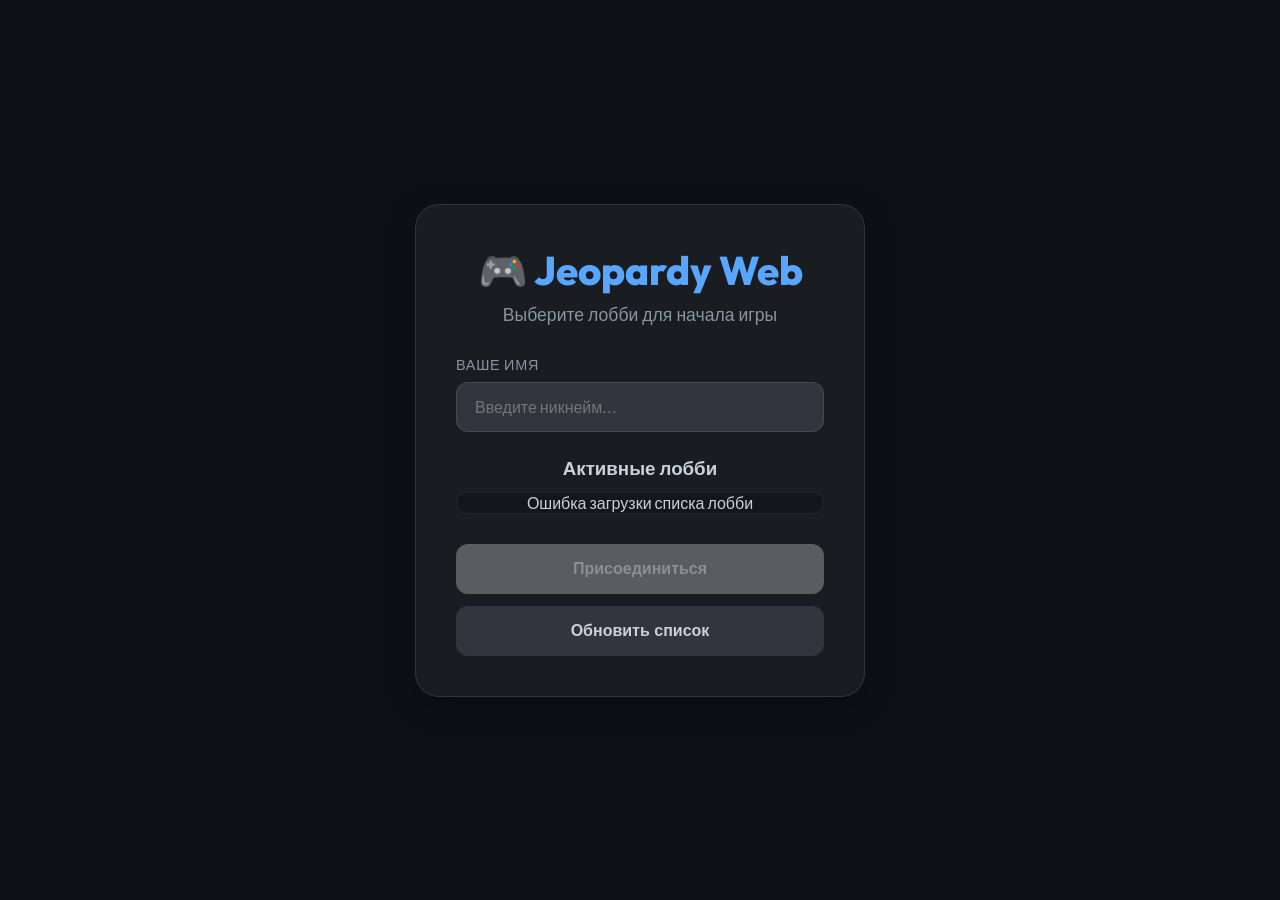
==== src/apps/proxy/static/index.html @ 39a4e7bd "feat: add simple frontend" ====
<!DOCTYPE html>
<html lang="ru">
<head>
    <meta charset="UTF-8">
    <meta name="viewport" content="width=device-width, initial-scale=1.0">
    <title>Jeopardy Web - Своя Игра</title>
    <link rel="stylesheet" href="style.css">
    <link href="https://fonts.googleapis.com/css2?family=Outfit:wght@300;400;600;800&display=swap" rel="stylesheet">
</head>
<body>
    <div id="app">
        <!-- Join Screen -->
        <div id="join-screen" class="screen">
            <div class="glass-card">
                <h1>🎮 Jeopardy Web</h1>
                <p class="subtitle">Выберите лобби для начала игры</p>
                
                <div class="form-group">
                    <label for="player-name">Ваше имя</label>
                    <input type="text" id="player-name" placeholder="Введите никнейм..." maxlength="15">
                </div>

                <div class="lobby-selector">
                    <h3>Активные лобби</h3>
                    <div id="lobby-list" class="lobby-list">
                        <!-- Lobbies will be injected here -->
                        <div class="loader">Ищем игры...</div>
                    </div>
                </div>

                <button id="btn-join" class="btn-primary" disabled>Присоединиться</button>
                <button id="btn-refresh" class="btn-secondary">Обновить список</button>
            </div>
        </div>

        <!-- Game Screen -->
        <div id="game-screen" class="screen hidden">
            <header>
                <div class="room-info">
                    <span id="room-display">Room: ---</span>
                    <span id="round-display">Раунд: -</span>
                </div>
                <div id="scoreboard" class="scoreboard">
                    <!-- Scores injected here -->
                </div>
            </header>

            <div id="lobby-view" class="lobby-view">
                <div class="glass-card">
                    <h2>Ожидание игроков</h2>
                    <div id="player-list" class="player-list">
                        <!-- Player list will be injected here -->
                    </div>
                    <div id="lobby-controls" class="lobby-controls">
                        <button id="btn-ready" class="btn-primary">ГОТОВ</button>
                        <button id="btn-notready" class="btn-secondary hidden">НЕ ГОТОВ</button>
                        <button id="btn-leave" class="btn-danger">ВЫЙТИ</button>
                    </div>
                </div>
            </div>

            <main id="game-container" class="hidden">
                <!-- Board or Question View -->
                <div id="board-view" class="board-grid">
                    <!-- Themes and questions -->
                </div>

                <div id="question-view" class="question-overlay hidden">
                    <div id="q-points" class="mb-4">100</div>
                    <div id="q-text" class="mb-4">Текст вопроса появится здесь...</div>
                    <div class="d-flex flex-column align-items-center gap-3 w-100">
                        <div id="buzzer-container" class="w-100 mt-4">
                             <button id="btn-buzzer" class="buzzer-btn disabled">ЖМИТЕ, ЧТОБЫ ОТВЕТИТЬ!</button>
                        </div>
                        
                        <!-- Поле ввода ответа (только для отвечающего) -->
                        <div id="answer-input-container" class="hidden w-100 mt-2">
                            <input type="text" id="answer-input" class="form-control mb-2" placeholder="Ваш ответ...">
                            <button id="btn-submit-answer" class="btn btn-success w-100">ОТПРАВИТЬ ОТВЕТ</button>
                        </div>
                    </div>
                </div>
            </main>

            <div id="system-messages"></div>
        </div>
    </div>
    <script src="script.js"></script>
</body>
</html>
---- src/apps/proxy/static/style.css ----
:root {
    --bg-color: #0d1117;
    --card-bg: rgba(255, 255, 255, 0.05);
    --primary: #58a6ff;
    --primary-hover: #1f6feb;
    --secondary: #30363d;
    --text: #c9d1d9;
    --text-muted: #8b949e;
    --buzzer: #238636;
    --buzzer-active: #2ea043;
    --accent: #f85149;
    --font: 'Outfit', sans-serif;
}

* {
    box-sizing: border-box;
    margin: 0;
    padding: 0;
}

body {
    background-color: var(--bg-color);
    color: var(--text);
    font-family: var(--font);
    overflow: hidden;
    height: 100vh;
}

#app {
    display: flex;
    justify-content: center;
    align-items: center;
    height: 100%;
    width: 100%;
}

.screen {
    width: 100%;
    height: 100%;
    display: flex;
    justify-content: center;
    align-items: center;
    transition: opacity 0.5s ease;
}

.hidden {
    display: none !important;
    opacity: 0;
    pointer-events: none;
}

/* Glass Card */
.glass-card {
    background: var(--card-bg);
    backdrop-filter: blur(12px);
    border: 1px solid rgba(255, 255, 255, 0.1);
    border-radius: 24px;
    padding: 40px;
    width: 100%;
    max-width: 450px;
    box-shadow: 0 8px 32px rgba(0, 0, 0, 0.3);
    text-align: center;
}

h1 {
    font-size: 2.5rem;
    font-weight: 800;
    margin-bottom: 8px;
    color: var(--primary);
}

.subtitle {
    font-size: 1.1rem;
    color: var(--text-muted);
    margin-bottom: 30px;
}

/* Form Styles */
.form-group {
    text-align: left;
    margin-bottom: 24px;
}

label {
    display: block;
    font-size: 0.9rem;
    color: var(--text-muted);
    margin-bottom: 8px;
    text-transform: uppercase;
    letter-spacing: 0.05em;
}

input {
    width: 100%;
    background: var(--secondary);
    border: 1px solid rgba(255, 255, 255, 0.1);
    border-radius: 12px;
    padding: 14px 18px;
    color: var(--text);
    font-size: 1rem;
    font-family: var(--font);
    outline: none;
    transition: border-color 0.2s;
}

input:focus {
    border-color: var(--primary);
}

/* Lobby List */
.lobby-selector {
    margin-bottom: 30px;
}

.lobby-list {
    background: rgba(0, 0, 0, 0.2);
    border-radius: 16px;
    max-height: 200px;
    overflow-y: auto;
    margin-top: 12px;
    border: 1px solid rgba(255, 255, 255, 0.05);
}

.lobby-item {
    padding: 14px;
    border-bottom: 1px solid rgba(255, 255, 255, 0.05);
    cursor: pointer;
    transition: background 0.2s;
    display: flex;
    justify-content: space-between;
    align-items: center;
}

.lobby-item:hover {
    background: rgba(255, 255, 255, 0.05);
}

.lobby-item.selected {
    background: rgba(88, 166, 255, 0.1);
    border-left: 4px solid var(--primary);
}

.lobby-id {
    font-weight: 600;
    color: var(--primary);
}

.lobby-players {
    font-size: 0.85rem;
    color: var(--text-muted);
}

/* Buttons */
button {
    width: 100%;
    padding: 16px;
    border-radius: 12px;
    font-size: 1rem;
    font-weight: 600;
    cursor: pointer;
    transition: transform 0.1s, filter 0.2s;
    border: none;
}

.btn-primary {
    background: var(--primary);
    color: white;
    margin-bottom: 12px;
}

.btn-primary:hover:not(:disabled) {
    filter: brightness(1.1);
}

.btn-primary:active:not(:disabled) {
    transform: scale(0.98);
}

.btn-primary:disabled {
    filter: grayscale(1) opacity(0.5);
    cursor: not-allowed;
}

.btn-secondary {
    background: var(--secondary);
    color: var(--text);
}

/* Game Screen */
#game-screen {
    flex-direction: column;
    padding: 20px;
    gap: 20px;
}

header {
    width: 100%;
    max-width: 1200px;
    display: flex;
    justify-content: space-between;
    align-items: center;
    background: var(--card-bg);
    padding: 15px 30px;
    border-radius: 16px;
    backdrop-filter: blur(10px);
}

.room-info {
    font-size: 0.9rem;
    color: var(--text-muted);
    display: flex;
    gap: 20px;
}

.scoreboard {
    display: flex;
    gap: 15px;
}

.player-score {
    background: rgba(255, 255, 255, 0.05);
    padding: 8px 16px;
    border-radius: 10px;
    font-weight: 600;
}

.player-score.active {
    border-bottom: 3px solid var(--primary);
}

/* Board Grid */
#game-container {
    width: 100%;
    max-width: 1200px;
    flex: 1;
    position: relative;
    overflow: hidden;
}

.board-grid {
    display: grid;
    gap: 10px;
    width: 100%;
    height: 100%;
    grid-auto-rows: 1fr;
}

.board-row {
    display: flex;
    gap: 10px;
}

.cell {
    flex: 1;
    display: flex;
    justify-content: center;
    align-items: center;
    background: var(--card-bg);
    border-radius: 12px;
    font-size: 1.5rem;
    font-weight: 800;
    transition: transform 0.2s, background 0.2s, box-shadow 0.2s;
    cursor: pointer;
    border: 1px solid rgba(255, 255, 255, 0.05);
}

.cell:hover:not(.theme-cell, .closed) {
    background: rgba(88, 166, 255, 0.15);
    transform: scale(1.02);
    box-shadow: 0 4px 15px rgba(0, 0, 0, 0.2);
}

.theme-cell {
    background: rgba(0, 0, 0, 0.2);
    font-size: 1rem;
    font-weight: 400;
    color: var(--text-muted);
    text-transform: uppercase;
    cursor: default;
}

.closed {
    opacity: 0.2;
    cursor: default;
}

/* Question Overlay */
.question-overlay {
    position: absolute;
    top: 0;
    left: 0;
    width: 100%;
    height: 100%;
    background: var(--bg-color);
    display: flex;
    justify-content: center;
    align-items: center;
    z-index: 100;
    border-radius: 20px;
}

.question-content {
    max-width: 800px;
    padding: 40px;
    text-align: center;
}

#q-text {
    font-size: 2.5rem;
    margin-bottom: 20px;
    line-height: 1.2;
}

.q-value {
    color: var(--primary);
    font-weight: 600;
    margin-bottom: 40px;
}

/* Buzzer Design - Normal but Premium */
.buzzer-btn {
    width: 100%;
    max-width: 400px;
    height: 120px;
    border-radius: 20px;
    border: 2px solid rgba(255, 255, 255, 0.1);
    background: linear-gradient(135deg, #30363d 0%, #0d1117 100%);
    color: white;
    font-size: 1.5rem;
    font-weight: 800;
    text-transform: uppercase;
    letter-spacing: 2px;
    cursor: pointer;
    transition: all 0.3s cubic-bezier(0.175, 0.885, 0.32, 1.275);
    display: flex;
    align-items: center;
    justify-content: center;
    box-shadow: 0 10px 20px rgba(0, 0, 0, 0.3);
    position: relative;
    overflow: hidden;
}

.buzzer-btn::before {
    content: '';
    position: absolute;
    top: 0;
    left: -100%;
    width: 100%;
    height: 100%;
    background: linear-gradient(90deg, transparent, rgba(255, 255, 255, 0.1), transparent);
    transition: left 0.5s;
}

.buzzer-btn:hover:not(.disabled)::before {
    left: 100%;
}

/* Active State - Can Push */
.buzzer-btn:not(.disabled):not(.loading) {
    background: linear-gradient(135deg, #2ecc71 0%, #27ae60 100%);
    border-color: #2ecc71;
    box-shadow: 0 0 20px rgba(46, 204, 113, 0.4);
    animation: buzzer-pulse 2s infinite;
}

/* Loading State - After Push */
.buzzer-btn.loading {
    background: linear-gradient(135deg, #f1c40f 0%, #f39c12 100%);
    border-color: #f1c40f;
    box-shadow: 0 0 20px rgba(241, 196, 15, 0.4);
    cursor: wait;
}

/* Disabled State - Answered or Waiting */
.buzzer-btn.disabled:not(.loading) {
    background: #30363d;
    color: #8b949e;
    border-color: rgba(255, 255, 255, 0.05);
    box-shadow: none;
    cursor: not-allowed;
    filter: grayscale(0.5);
    opacity: 0.6;
}

.buzzer-btn:active:not(.disabled) {
    transform: scale(0.95);
}

@keyframes buzzer-pulse {
    0% { box-shadow: 0 0 0 0 rgba(46, 204, 113, 0.4); }
    70% { box-shadow: 0 0 0 15px rgba(46, 204, 113, 0); }
    100% { box-shadow: 0 0 0 0 rgba(46, 204, 113, 0); }
}

/* Answer Input */
#answer-input-container {
    background: rgba(255, 255, 255, 0.05);
    padding: 20px;
    border-radius: 12px;
    border: 1px solid rgba(255, 255, 255, 0.1);
    backdrop-filter: blur(10px);
}

#answer-input {
    background: rgba(0, 0, 0, 0.3);
    border: 1px solid rgba(255, 255, 255, 0.2);
    color: white;
    font-size: 1.2rem;
    padding: 12px;
}

#answer-input:focus {
    background: rgba(0, 0, 0, 0.5);
    border-color: var(--primary-color);
    box-shadow: 0 0 10px var(--primary-glow);
}

#answer-status {
    font-size: 1.5rem;
    text-shadow: 0 0 10px rgba(241, 196, 15, 0.5);
    animation: pulse 1.5s infinite;
}

@keyframes pulse {
    0% { transform: scale(1); opacity: 0.8; }
    50% { transform: scale(1.05); opacity: 1; }
    100% { transform: scale(1); opacity: 0.8; }
}

.lobby-controls {
    display: flex;
    gap: 10px;
    margin-top: 20px;
}

.btn-danger {
    background: var(--accent);
    color: white;
}
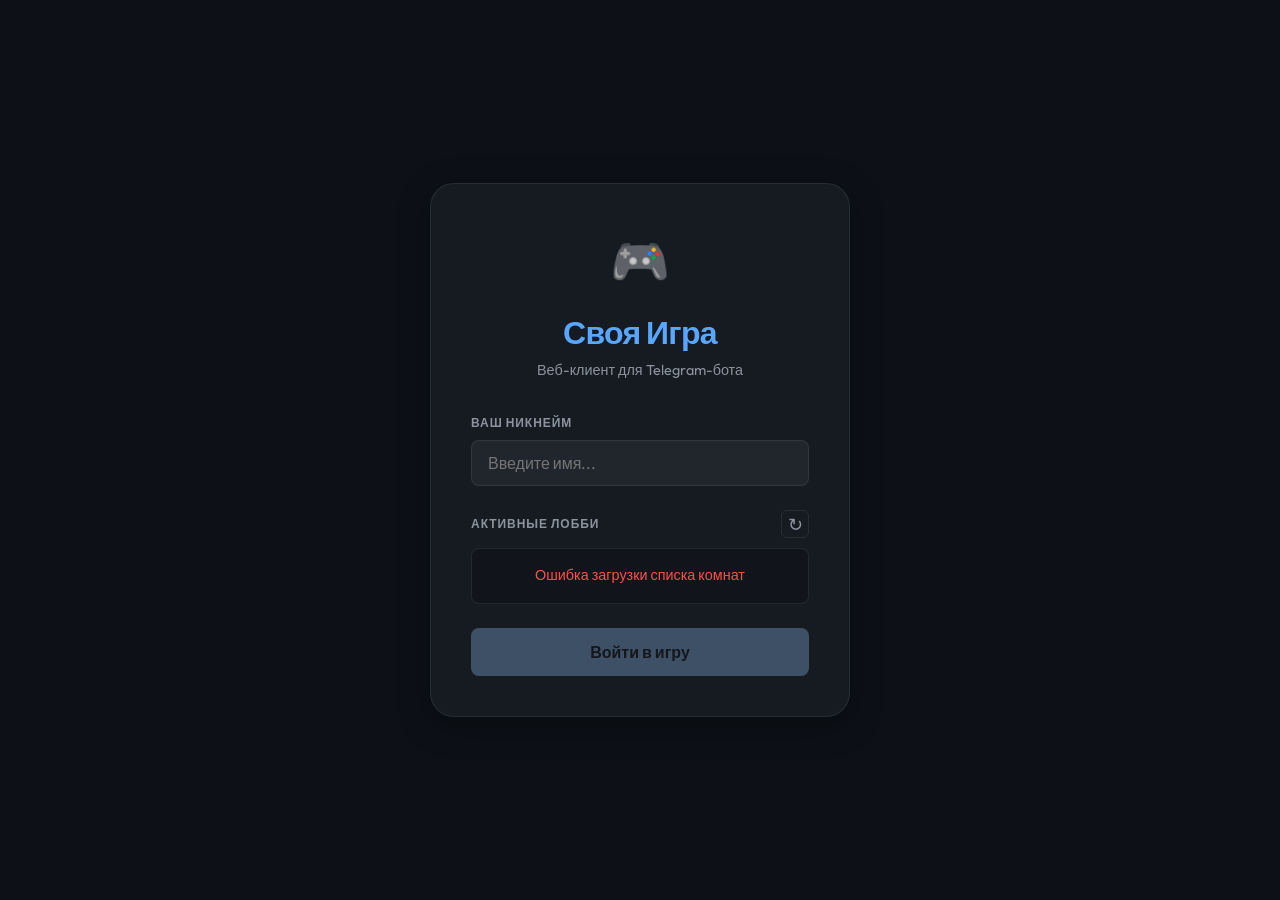
==== commit ccd5dfae: "feat: add admin panel and refactor front in web" ====
--- a/src/apps/proxy/static/index.html
+++ b/src/apps/proxy/static/index.html
@@ -3,88 +3,124 @@
 <head>
     <meta charset="UTF-8">
     <meta name="viewport" content="width=device-width, initial-scale=1.0">
-    <title>Jeopardy Web - Своя Игра</title>
+    <title>Своя Игра — Jeopardy Web</title>
     <link rel="stylesheet" href="style.css">
-    <link href="https://fonts.googleapis.com/css2?family=Outfit:wght@300;400;600;800&display=swap" rel="stylesheet">
+    <link href="https://fonts.googleapis.com/css2?family=Outfit:wght@300;400;600;700;800&display=swap" rel="stylesheet">
 </head>
 <body>
-    <div id="app">
-        <!-- Join Screen -->
-        <div id="join-screen" class="screen">
-            <div class="glass-card">
-                <h1>🎮 Jeopardy Web</h1>
-                <p class="subtitle">Выберите лобби для начала игры</p>
-                
-                <div class="form-group">
-                    <label for="player-name">Ваше имя</label>
-                    <input type="text" id="player-name" placeholder="Введите никнейм..." maxlength="15">
+<div id="app">
+
+    <!-- ═══════════════════════════════════
+         ЭКРАН ВХОДА
+    ═══════════════════════════════════ -->
+    <div id="join-screen" class="screen">
+        <div class="glass-card">
+            <div class="logo-area">
+                <div class="logo-icon">🎮</div>
+                <h1>Своя Игра</h1>
+                <p class="subtitle">Веб-клиент для Telegram-бота</p>
+            </div>
+
+            <div class="form-group">
+                <label for="player-name">Ваш никнейм</label>
+                <input type="text" id="player-name" placeholder="Введите имя..." maxlength="15" autocomplete="off">
+            </div>
+
+            <div class="lobby-selector">
+                <div class="lobby-header">
+                    <span class="lobby-title">Активные лобби</span>
+                    <button id="btn-refresh" class="btn-icon" title="Обновить">↻</button>
                 </div>
-
-                <div class="lobby-selector">
-                    <h3>Активные лобби</h3>
-                    <div id="lobby-list" class="lobby-list">
-                        <!-- Lobbies will be injected here -->
-                        <div class="loader">Ищем игры...</div>
-                    </div>
-                </div>
-
-                <button id="btn-join" class="btn-primary" disabled>Присоединиться</button>
-                <button id="btn-refresh" class="btn-secondary">Обновить список</button>
-            </div>
-        </div>
-
-        <!-- Game Screen -->
-        <div id="game-screen" class="screen hidden">
-            <header>
-                <div class="room-info">
-                    <span id="room-display">Room: ---</span>
-                    <span id="round-display">Раунд: -</span>
-                </div>
-                <div id="scoreboard" class="scoreboard">
-                    <!-- Scores injected here -->
-                </div>
-            </header>
-
-            <div id="lobby-view" class="lobby-view">
-                <div class="glass-card">
-                    <h2>Ожидание игроков</h2>
-                    <div id="player-list" class="player-list">
-                        <!-- Player list will be injected here -->
-                    </div>
-                    <div id="lobby-controls" class="lobby-controls">
-                        <button id="btn-ready" class="btn-primary">ГОТОВ</button>
-                        <button id="btn-notready" class="btn-secondary hidden">НЕ ГОТОВ</button>
-                        <button id="btn-leave" class="btn-danger">ВЫЙТИ</button>
+                <div id="lobby-list" class="lobby-list">
+                    <div class="loader-row">
+                        <div class="spinner"></div>
+                        <span>Поиск игр...</span>
                     </div>
                 </div>
             </div>
 
-            <main id="game-container" class="hidden">
-                <!-- Board or Question View -->
-                <div id="board-view" class="board-grid">
-                    <!-- Themes and questions -->
-                </div>
-
-                <div id="question-view" class="question-overlay hidden">
-                    <div id="q-points" class="mb-4">100</div>
-                    <div id="q-text" class="mb-4">Текст вопроса появится здесь...</div>
-                    <div class="d-flex flex-column align-items-center gap-3 w-100">
-                        <div id="buzzer-container" class="w-100 mt-4">
-                             <button id="btn-buzzer" class="buzzer-btn disabled">ЖМИТЕ, ЧТОБЫ ОТВЕТИТЬ!</button>
-                        </div>
-                        
-                        <!-- Поле ввода ответа (только для отвечающего) -->
-                        <div id="answer-input-container" class="hidden w-100 mt-2">
-                            <input type="text" id="answer-input" class="form-control mb-2" placeholder="Ваш ответ...">
-                            <button id="btn-submit-answer" class="btn btn-success w-100">ОТПРАВИТЬ ОТВЕТ</button>
-                        </div>
-                    </div>
-                </div>
-            </main>
-
-            <div id="system-messages"></div>
+            <button id="btn-join" class="btn-primary" disabled>Войти в игру</button>
         </div>
     </div>
-    <script src="script.js"></script>
+
+    <!-- ═══════════════════════════════════
+         ИГРОВОЙ ЭКРАН
+    ═══════════════════════════════════ -->
+    <div id="game-screen" class="screen hidden">
+
+        <!-- Шапка -->
+        <header id="game-header">
+            <div class="header-left">
+                <span class="room-badge" id="room-display">—</span>
+                <span class="round-badge" id="round-display">Раунд —</span>
+            </div>
+            <div id="scoreboard" class="scoreboard"></div>
+        </header>
+
+        <!-- ── ЛОББИ ── -->
+        <div id="lobby-view" class="lobby-view">
+            <div class="lobby-card">
+                <h2>Ожидание игроков</h2>
+                <p class="lobby-hint">Все должны нажать <strong>ГОТОВ</strong>, чтобы ведущий смог запустить игру в Telegram.</p>
+                <div id="player-list" class="player-list"></div>
+                <div class="lobby-actions">
+                    <button id="btn-ready" class="btn-ready">✓ Готов</button>
+                    <button id="btn-notready" class="btn-notready hidden">✕ Не готов</button>
+                    <button id="btn-leave" class="btn-leave">Покинуть</button>
+                </div>
+            </div>
+        </div>
+
+        <!-- ── ИГРОВОЕ ПОЛЕ ── -->
+        <main id="game-container" class="hidden">
+
+            <!-- Табло вопросов -->
+            <div id="board-view" class="board-wrap"></div>
+
+            <!-- Оверлей результатов -->
+            <div id="results-view" class="results-overlay hidden">
+                <div class="results-content">
+                    <div class="results-trophy">🏆</div>
+                    <h2 class="results-title">Игра окончена!</h2>
+                    <div id="results-list" class="results-list"></div>
+                    <button id="btn-play-again" class="btn-play-again">← На главную</button>
+                </div>
+            </div>
+
+            <!-- Оверлей вопроса -->
+            <div id="question-view" class="question-overlay hidden">
+                <div class="question-content">
+                    <div id="q-value" class="q-value">0</div>
+                    <div id="q-text" class="q-text">Текст вопроса...</div>
+
+                    <div id="buzzer-area" class="buzzer-area">
+                        <button id="btn-buzzer" class="buzzer-btn disabled">
+                            <span class="buzzer-icon">🔔</span>
+                            <span class="buzzer-label">Нажать для ответа</span>
+                        </button>
+                    </div>
+
+                    <div id="answering-status" class="answering-status hidden">
+                        <div class="answering-name" id="answering-name"></div>
+                    </div>
+
+                    <div id="answer-input-container" class="answer-input-wrap hidden">
+                        <input type="text" id="answer-input" placeholder="Введите ответ..." autocomplete="off">
+                        <button id="btn-submit-answer" class="btn-submit">Отправить</button>
+                    </div>
+
+                    <div id="answer-status" class="answer-status hidden"></div>
+                </div>
+            </div>
+        </main>
+
+    </div>
+
+</div>
+
+<!-- Toast-уведомления -->
+<div id="toast-container"></div>
+
+<script src="script.js"></script>
 </body>
 </html>
--- a/src/apps/proxy/static/style.css
+++ b/src/apps/proxy/static/style.css
@@ -1,101 +1,124 @@
+/* ══════════════════════════════════════════
+   ПЕРЕМЕННЫЕ
+══════════════════════════════════════════ */
 :root {
-    --bg-color: #0d1117;
-    --card-bg: rgba(255, 255, 255, 0.05);
+    --bg: #0d1117;
+    --surface: #161b22;
+    --surface-2: #21262d;
+    --border: rgba(255,255,255,0.08);
     --primary: #58a6ff;
-    --primary-hover: #1f6feb;
-    --secondary: #30363d;
-    --text: #c9d1d9;
+    --primary-dim: rgba(88,166,255,0.15);
+    --success: #3fb950;
+    --success-glow: rgba(63,185,80,0.3);
+    --danger: #f85149;
+    --warning: #e3b341;
+    --text: #e6edf3;
     --text-muted: #8b949e;
-    --buzzer: #238636;
-    --buzzer-active: #2ea043;
-    --accent: #f85149;
     --font: 'Outfit', sans-serif;
-}
-
-* {
+    --radius: 14px;
+    --radius-sm: 8px;
+    --shadow: 0 8px 32px rgba(0,0,0,0.4);
+}
+
+/* ══════════════════════════════════════════
+   СБРОС И БАЗОВЫЕ СТИЛИ
+══════════════════════════════════════════ */
+*, *::before, *::after {
     box-sizing: border-box;
     margin: 0;
     padding: 0;
 }
 
+html, body {
+    height: 100%;
+    overflow: hidden;
+}
+
 body {
-    background-color: var(--bg-color);
+    background: var(--bg);
     color: var(--text);
     font-family: var(--font);
-    overflow: hidden;
+    font-size: 16px;
+    line-height: 1.5;
+}
+
+#app {
+    display: flex;
     height: 100vh;
-}
-
-#app {
+    width: 100vw;
+}
+
+.hidden { display: none !important; }
+
+/* ══════════════════════════════════════════
+   ЭКРАНЫ
+══════════════════════════════════════════ */
+.screen {
     display: flex;
     justify-content: center;
     align-items: center;
+    width: 100%;
     height: 100%;
-    width: 100%;
-}
-
-.screen {
-    width: 100%;
-    height: 100%;
-    display: flex;
-    justify-content: center;
-    align-items: center;
-    transition: opacity 0.5s ease;
-}
-
-.hidden {
-    display: none !important;
-    opacity: 0;
-    pointer-events: none;
-}
-
-/* Glass Card */
+    padding: 20px;
+}
+
+/* ══════════════════════════════════════════
+   ЭКРАН ВХОДА
+══════════════════════════════════════════ */
 .glass-card {
-    background: var(--card-bg);
-    backdrop-filter: blur(12px);
-    border: 1px solid rgba(255, 255, 255, 0.1);
+    background: var(--surface);
+    border: 1px solid var(--border);
     border-radius: 24px;
     padding: 40px;
     width: 100%;
-    max-width: 450px;
-    box-shadow: 0 8px 32px rgba(0, 0, 0, 0.3);
+    max-width: 420px;
+    box-shadow: var(--shadow);
+}
+
+.logo-area {
     text-align: center;
+    margin-bottom: 32px;
+}
+
+.logo-icon {
+    font-size: 3rem;
+    margin-bottom: 12px;
 }
 
 h1 {
-    font-size: 2.5rem;
+    font-size: 2rem;
     font-weight: 800;
-    margin-bottom: 8px;
     color: var(--primary);
+    letter-spacing: -0.02em;
 }
 
 .subtitle {
-    font-size: 1.1rem;
-    color: var(--text-muted);
-    margin-bottom: 30px;
-}
-
-/* Form Styles */
+    font-size: 0.9rem;
+    color: var(--text-muted);
+    margin-top: 4px;
+}
+
+/* Form */
 .form-group {
-    text-align: left;
     margin-bottom: 24px;
 }
 
 label {
     display: block;
-    font-size: 0.9rem;
+    font-size: 0.75rem;
+    font-weight: 600;
+    text-transform: uppercase;
+    letter-spacing: 0.08em;
     color: var(--text-muted);
     margin-bottom: 8px;
-    text-transform: uppercase;
-    letter-spacing: 0.05em;
 }
 
 input {
     width: 100%;
-    background: var(--secondary);
-    border: 1px solid rgba(255, 255, 255, 0.1);
-    border-radius: 12px;
-    padding: 14px 18px;
+    background: var(--surface-2);
+    border: 1px solid var(--border);
+    border-radius: var(--radius-sm);
+    padding: 12px 16px;
     color: var(--text);
     font-size: 1rem;
     font-family: var(--font);
@@ -105,149 +128,335 @@
 
 input:focus {
     border-color: var(--primary);
-}
-
-/* Lobby List */
+    box-shadow: 0 0 0 3px var(--primary-dim);
+}
+
+/* Lobby selector */
 .lobby-selector {
-    margin-bottom: 30px;
+    margin-bottom: 24px;
+}
+
+.lobby-header {
+    display: flex;
+    justify-content: space-between;
+    align-items: center;
+    margin-bottom: 10px;
+}
+
+.lobby-title {
+    font-size: 0.75rem;
+    font-weight: 600;
+    text-transform: uppercase;
+    letter-spacing: 0.08em;
+    color: var(--text-muted);
+}
+
+.btn-icon {
+    background: none;
+    border: 1px solid var(--border);
+    color: var(--text-muted);
+    border-radius: 6px;
+    width: 28px;
+    height: 28px;
+    cursor: pointer;
+    font-size: 1.1rem;
+    display: flex;
+    align-items: center;
+    justify-content: center;
+    transition: all 0.2s;
+}
+
+.btn-icon:hover {
+    color: var(--primary);
+    border-color: var(--primary);
 }
 
 .lobby-list {
-    background: rgba(0, 0, 0, 0.2);
-    border-radius: 16px;
-    max-height: 200px;
+    background: rgba(0,0,0,0.2);
+    border-radius: var(--radius-sm);
+    border: 1px solid var(--border);
+    max-height: 180px;
     overflow-y: auto;
-    margin-top: 12px;
-    border: 1px solid rgba(255, 255, 255, 0.05);
+}
+
+.loader-row {
+    display: flex;
+    align-items: center;
+    gap: 12px;
+    padding: 16px;
+    color: var(--text-muted);
+    font-size: 0.9rem;
+}
+
+.spinner {
+    width: 16px;
+    height: 16px;
+    border: 2px solid var(--border);
+    border-top-color: var(--primary);
+    border-radius: 50%;
+    animation: spin 0.7s linear infinite;
+}
+
+@keyframes spin { to { transform: rotate(360deg); } }
+
+.empty-row {
+    padding: 16px;
+    text-align: center;
+    color: var(--text-muted);
+    font-size: 0.9rem;
 }
 
 .lobby-item {
+    display: flex;
+    justify-content: space-between;
+    align-items: center;
+    padding: 12px 16px;
+    border-bottom: 1px solid var(--border);
+    cursor: pointer;
+    transition: background 0.15s;
+}
+
+.lobby-item:last-child { border-bottom: none; }
+
+.lobby-item:hover { background: rgba(255,255,255,0.03); }
+
+.lobby-item.selected {
+    background: var(--primary-dim);
+    border-left: 3px solid var(--primary);
+}
+
+.lobby-room-id {
+    font-weight: 700;
+    font-size: 0.9rem;
+    color: var(--primary);
+}
+
+.lobby-meta {
+    font-size: 0.8rem;
+    color: var(--text-muted);
+}
+
+/* Buttons */
+button { font-family: var(--font); cursor: pointer; }
+
+.btn-primary {
+    width: 100%;
     padding: 14px;
-    border-bottom: 1px solid rgba(255, 255, 255, 0.05);
-    cursor: pointer;
+    background: var(--primary);
+    color: #0d1117;
+    font-size: 1rem;
+    font-weight: 700;
+    border: none;
+    border-radius: var(--radius-sm);
+    transition: filter 0.2s, transform 0.1s;
+}
+
+.btn-primary:hover:not(:disabled) { filter: brightness(1.1); }
+.btn-primary:active:not(:disabled) { transform: scale(0.98); }
+.btn-primary:disabled {
+    opacity: 0.4;
+    cursor: not-allowed;
+    filter: grayscale(0.5);
+}
+
+/* ══════════════════════════════════════════
+   ИГРОВОЙ ЭКРАН — ШАПКА
+══════════════════════════════════════════ */
+#game-screen {
+    display: flex;
+    flex-direction: column;
+    padding: 16px;
+    gap: 14px;
+    align-items: stretch;
+    justify-content: flex-start;
+    height: 100vh;
+    overflow: hidden;
+}
+
+#game-header {
+    display: flex;
+    justify-content: space-between;
+    align-items: center;
+    background: var(--surface);
+    border: 1px solid var(--border);
+    border-radius: var(--radius);
+    padding: 12px 20px;
+    flex-shrink: 0;
+}
+
+.header-left {
+    display: flex;
+    gap: 12px;
+    align-items: center;
+}
+
+.room-badge, .round-badge {
+    font-size: 0.8rem;
+    font-weight: 600;
+    padding: 4px 10px;
+    border-radius: 20px;
+    background: var(--surface-2);
+    color: var(--text-muted);
+    border: 1px solid var(--border);
+}
+
+.round-badge { color: var(--primary); border-color: var(--primary-dim); }
+
+.scoreboard {
+    display: flex;
+    gap: 8px;
+    flex-wrap: wrap;
+}
+
+.score-chip {
+    background: var(--surface-2);
+    border: 1px solid var(--border);
+    padding: 6px 12px;
+    border-radius: 20px;
+    font-size: 0.8rem;
+    font-weight: 600;
+    white-space: nowrap;
+    transition: border-color 0.2s, background 0.2s;
+}
+
+.score-chip.selecting {
+    border-color: var(--primary);
+    background: var(--primary-dim);
+    color: var(--primary);
+}
+
+/* ══════════════════════════════════════════
+   ЛОББИ-ВИД
+══════════════════════════════════════════ */
+#lobby-view {
+    display: flex;
+    justify-content: center;
+    align-items: center;
+    flex: 1;
+    overflow-y: auto;
+}
+
+.lobby-card {
+    background: var(--surface);
+    border: 1px solid var(--border);
+    border-radius: 24px;
+    padding: 36px;
+    width: 100%;
+    max-width: 480px;
+    text-align: center;
+}
+
+.lobby-card h2 {
+    font-size: 1.5rem;
+    font-weight: 700;
+    margin-bottom: 8px;
+}
+
+.lobby-hint {
+    font-size: 0.875rem;
+    color: var(--text-muted);
+    margin-bottom: 24px;
+}
+
+.player-list {
+    margin-bottom: 24px;
+    display: flex;
+    flex-direction: column;
+    gap: 8px;
+}
+
+.player-item {
+    display: flex;
+    justify-content: space-between;
+    align-items: center;
+    background: var(--surface-2);
+    border: 1px solid var(--border);
+    border-radius: var(--radius-sm);
+    padding: 10px 16px;
+}
+
+.player-name { font-weight: 600; }
+
+.status-badge {
+    font-size: 0.75rem;
+    font-weight: 700;
+    padding: 3px 10px;
+    border-radius: 20px;
+    text-transform: uppercase;
+    letter-spacing: 0.05em;
+}
+
+.status-badge.ready {
+    background: rgba(63,185,80,0.15);
+    color: var(--success);
+    border: 1px solid rgba(63,185,80,0.3);
+}
+
+.status-badge.waiting {
+    background: rgba(139,148,158,0.1);
+    color: var(--text-muted);
+    border: 1px solid var(--border);
+}
+
+.lobby-actions {
+    display: flex;
+    gap: 10px;
+    justify-content: center;
+}
+
+.btn-ready, .btn-notready {
+    flex: 1;
+    padding: 12px;
+    border-radius: var(--radius-sm);
+    font-size: 0.95rem;
+    font-weight: 700;
+    border: none;
+    transition: filter 0.2s, transform 0.1s;
+}
+
+.btn-ready { background: var(--success); color: #fff; }
+.btn-ready:hover { filter: brightness(1.1); }
+
+.btn-notready { background: var(--surface-2); color: var(--text); border: 1px solid var(--border); }
+.btn-notready:hover { background: var(--surface); }
+
+.btn-leave {
+    padding: 12px 20px;
+    background: rgba(248,81,73,0.1);
+    color: var(--danger);
+    border: 1px solid rgba(248,81,73,0.2);
+    border-radius: var(--radius-sm);
+    font-weight: 700;
+    font-size: 0.95rem;
     transition: background 0.2s;
-    display: flex;
-    justify-content: space-between;
-    align-items: center;
-}
-
-.lobby-item:hover {
-    background: rgba(255, 255, 255, 0.05);
-}
-
-.lobby-item.selected {
-    background: rgba(88, 166, 255, 0.1);
-    border-left: 4px solid var(--primary);
-}
-
-.lobby-id {
-    font-weight: 600;
-    color: var(--primary);
-}
-
-.lobby-players {
-    font-size: 0.85rem;
-    color: var(--text-muted);
-}
-
-/* Buttons */
-button {
-    width: 100%;
-    padding: 16px;
-    border-radius: 12px;
-    font-size: 1rem;
-    font-weight: 600;
-    cursor: pointer;
-    transition: transform 0.1s, filter 0.2s;
-    border: none;
-}
-
-.btn-primary {
-    background: var(--primary);
-    color: white;
-    margin-bottom: 12px;
-}
-
-.btn-primary:hover:not(:disabled) {
-    filter: brightness(1.1);
-}
-
-.btn-primary:active:not(:disabled) {
-    transform: scale(0.98);
-}
-
-.btn-primary:disabled {
-    filter: grayscale(1) opacity(0.5);
-    cursor: not-allowed;
-}
-
-.btn-secondary {
-    background: var(--secondary);
-    color: var(--text);
-}
-
-/* Game Screen */
-#game-screen {
-    flex-direction: column;
-    padding: 20px;
-    gap: 20px;
-}
-
-header {
-    width: 100%;
-    max-width: 1200px;
-    display: flex;
-    justify-content: space-between;
-    align-items: center;
-    background: var(--card-bg);
-    padding: 15px 30px;
-    border-radius: 16px;
-    backdrop-filter: blur(10px);
-}
-
-.room-info {
-    font-size: 0.9rem;
-    color: var(--text-muted);
-    display: flex;
-    gap: 20px;
-}
-
-.scoreboard {
-    display: flex;
-    gap: 15px;
-}
-
-.player-score {
-    background: rgba(255, 255, 255, 0.05);
-    padding: 8px 16px;
-    border-radius: 10px;
-    font-weight: 600;
-}
-
-.player-score.active {
-    border-bottom: 3px solid var(--primary);
-}
-
-/* Board Grid */
+}
+
+.btn-leave:hover { background: var(--danger); color: #fff; }
+
+/* ══════════════════════════════════════════
+   ИГРОВОЕ ПОЛЕ (ТАБЛО)
+══════════════════════════════════════════ */
 #game-container {
-    width: 100%;
-    max-width: 1200px;
     flex: 1;
     position: relative;
     overflow: hidden;
-}
-
-.board-grid {
-    display: grid;
-    gap: 10px;
-    width: 100%;
+    border-radius: var(--radius);
+    min-height: 0;
+}
+
+.board-wrap {
+    display: flex;
+    flex-direction: column;
+    gap: 8px;
     height: 100%;
-    grid-auto-rows: 1fr;
+    width: 100%;
 }
 
 .board-row {
     display: flex;
-    gap: 10px;
+    gap: 8px;
+    flex: 1;
+    min-height: 0;
 }
 
 .cell {
@@ -255,185 +464,396 @@
     display: flex;
     justify-content: center;
     align-items: center;
-    background: var(--card-bg);
-    border-radius: 12px;
-    font-size: 1.5rem;
-    font-weight: 800;
-    transition: transform 0.2s, background 0.2s, box-shadow 0.2s;
+    background: var(--surface);
+    border: 1px solid var(--border);
+    border-radius: var(--radius-sm);
+    font-weight: 700;
+    font-size: clamp(0.8rem, 1.5vw, 1.4rem);
+    transition: background 0.15s, transform 0.15s, box-shadow 0.15s;
+    overflow: hidden;
+    padding: 4px 8px;
+    text-align: center;
+}
+
+.cell.theme-cell {
+    background: rgba(0,0,0,0.25);
+    color: var(--text-muted);
+    font-size: clamp(0.65rem, 1.1vw, 1rem);
+    font-weight: 600;
+    text-transform: uppercase;
+    letter-spacing: 0.03em;
+    cursor: default;
+    line-height: 1.2;
+    word-break: break-word;
+    hyphens: auto;
+}
+
+.cell.q-cell {
+    color: var(--warning);
     cursor: pointer;
-    border: 1px solid rgba(255, 255, 255, 0.05);
-}
-
-.cell:hover:not(.theme-cell, .closed) {
-    background: rgba(88, 166, 255, 0.15);
-    transform: scale(1.02);
-    box-shadow: 0 4px 15px rgba(0, 0, 0, 0.2);
-}
-
-.theme-cell {
-    background: rgba(0, 0, 0, 0.2);
-    font-size: 1rem;
-    font-weight: 400;
-    color: var(--text-muted);
-    text-transform: uppercase;
+}
+
+.cell.q-cell:hover {
+    background: rgba(227,179,65,0.12);
+    transform: scale(1.03);
+    box-shadow: 0 4px 16px rgba(0,0,0,0.3);
+    z-index: 1;
+}
+
+.cell.closed {
+    opacity: 0.18;
     cursor: default;
-}
-
-.closed {
-    opacity: 0.2;
-    cursor: default;
-}
-
-/* Question Overlay */
+    pointer-events: none;
+}
+
+/* ══════════════════════════════════════════
+   ОВЕРЛЕЙ ВОПРОСА
+══════════════════════════════════════════ */
 .question-overlay {
     position: absolute;
-    top: 0;
-    left: 0;
-    width: 100%;
-    height: 100%;
-    background: var(--bg-color);
+    inset: 0;
+    background: var(--bg);
+    border-radius: var(--radius);
     display: flex;
     justify-content: center;
     align-items: center;
-    z-index: 100;
+    z-index: 50;
+    animation: fadeIn 0.25s ease;
+}
+
+@keyframes fadeIn {
+    from { opacity: 0; transform: scale(0.97); }
+    to   { opacity: 1; transform: scale(1); }
+}
+
+.question-content {
+    display: flex;
+    flex-direction: column;
+    align-items: center;
+    gap: 28px;
+    width: 100%;
+    max-width: 720px;
+    padding: 40px 32px;
+}
+
+.q-value {
+    font-size: 1.1rem;
+    font-weight: 700;
+    color: var(--primary);
+    background: var(--primary-dim);
+    padding: 6px 20px;
     border-radius: 20px;
-}
-
-.question-content {
-    max-width: 800px;
-    padding: 40px;
+    border: 1px solid rgba(88,166,255,0.25);
+}
+
+.q-text {
+    font-size: clamp(1.4rem, 3vw, 2.4rem);
+    font-weight: 700;
+    line-height: 1.25;
     text-align: center;
-}
-
-#q-text {
-    font-size: 2.5rem;
-    margin-bottom: 20px;
-    line-height: 1.2;
-}
-
-.q-value {
-    color: var(--primary);
-    font-weight: 600;
-    margin-bottom: 40px;
-}
-
-/* Buzzer Design - Normal but Premium */
+    color: var(--text);
+}
+
+/* Buzzer */
+.buzzer-area {
+    width: 100%;
+    display: flex;
+    justify-content: center;
+}
+
 .buzzer-btn {
     width: 100%;
-    max-width: 400px;
-    height: 120px;
+    max-width: 380px;
+    height: 100px;
+    display: flex;
+    flex-direction: column;
+    align-items: center;
+    justify-content: center;
+    gap: 8px;
     border-radius: 20px;
-    border: 2px solid rgba(255, 255, 255, 0.1);
-    background: linear-gradient(135deg, #30363d 0%, #0d1117 100%);
-    color: white;
-    font-size: 1.5rem;
-    font-weight: 800;
-    text-transform: uppercase;
-    letter-spacing: 2px;
-    cursor: pointer;
-    transition: all 0.3s cubic-bezier(0.175, 0.885, 0.32, 1.275);
-    display: flex;
-    align-items: center;
-    justify-content: center;
-    box-shadow: 0 10px 20px rgba(0, 0, 0, 0.3);
+    border: 2px solid transparent;
+    font-family: var(--font);
+    font-size: 1rem;
+    font-weight: 700;
+    letter-spacing: 0.05em;
+    transition: all 0.3s ease;
     position: relative;
     overflow: hidden;
 }
 
-.buzzer-btn::before {
-    content: '';
+.buzzer-icon { font-size: 1.6rem; }
+.buzzer-label { text-transform: uppercase; letter-spacing: 0.1em; }
+
+/* Активная (можно нажать) */
+.buzzer-btn:not(.disabled):not(.loading) {
+    background: linear-gradient(135deg, #2ea043, #238636);
+    border-color: #3fb950;
+    color: #fff;
+    cursor: pointer;
+    box-shadow: 0 0 0 0 var(--success-glow);
+    animation: buzzer-pulse 1.8s ease infinite;
+}
+
+.buzzer-btn:not(.disabled):not(.loading):hover {
+    filter: brightness(1.1);
+    transform: scale(1.02);
+}
+
+.buzzer-btn:not(.disabled):not(.loading):active {
+    transform: scale(0.97);
+}
+
+/* Загрузка (нажали, ждём) */
+.buzzer-btn.loading {
+    background: linear-gradient(135deg, #b08800, #7d6100);
+    border-color: var(--warning);
+    color: #fff;
+    cursor: wait;
+    animation: none;
+}
+
+/* Отключённая */
+.buzzer-btn.disabled {
+    background: var(--surface-2);
+    border-color: var(--border);
+    color: var(--text-muted);
+    cursor: not-allowed;
+    animation: none;
+    box-shadow: none;
+}
+
+@keyframes buzzer-pulse {
+    0%   { box-shadow: 0 0 0 0 var(--success-glow); }
+    50%  { box-shadow: 0 0 0 16px rgba(63,185,80,0); }
+    100% { box-shadow: 0 0 0 0 rgba(63,185,80,0); }
+}
+
+/* Кто отвечает */
+.answering-status {
+    text-align: center;
+}
+
+.answering-name {
+    font-size: 1.1rem;
+    color: var(--warning);
+    font-weight: 600;
+    animation: pulse-text 1.5s ease infinite;
+}
+
+@keyframes pulse-text {
+    0%, 100% { opacity: 0.7; }
+    50%       { opacity: 1; }
+}
+
+/* Поле ввода ответа */
+.answer-input-wrap {
+    display: flex;
+    gap: 10px;
+    width: 100%;
+    max-width: 480px;
+}
+
+.answer-input-wrap input {
+    flex: 1;
+    font-size: 1.05rem;
+    background: var(--surface);
+    border: 1px solid var(--border);
+    border-radius: var(--radius-sm);
+    color: var(--text);
+    padding: 12px 16px;
+}
+
+.answer-input-wrap input:focus {
+    border-color: var(--primary);
+    box-shadow: 0 0 0 3px var(--primary-dim);
+    outline: none;
+}
+
+.btn-submit {
+    padding: 12px 24px;
+    background: var(--primary);
+    color: #0d1117;
+    font-weight: 700;
+    font-size: 0.95rem;
+    border: none;
+    border-radius: var(--radius-sm);
+    transition: filter 0.2s;
+    white-space: nowrap;
+}
+
+.btn-submit:hover { filter: brightness(1.1); }
+
+/* Статус ответа */
+.answer-status {
+    font-size: 1rem;
+    color: var(--text-muted);
+    text-align: center;
+    padding: 10px 20px;
+    background: var(--surface-2);
+    border: 1px solid var(--border);
+    border-radius: var(--radius-sm);
+}
+
+/* ══════════════════════════════════════════
+   ЭКРАН РЕЗУЛЬТАТОВ
+══════════════════════════════════════════ */
+.results-overlay {
     position: absolute;
-    top: 0;
-    left: -100%;
-    width: 100%;
-    height: 100%;
-    background: linear-gradient(90deg, transparent, rgba(255, 255, 255, 0.1), transparent);
-    transition: left 0.5s;
-}
-
-.buzzer-btn:hover:not(.disabled)::before {
-    left: 100%;
-}
-
-/* Active State - Can Push */
-.buzzer-btn:not(.disabled):not(.loading) {
-    background: linear-gradient(135deg, #2ecc71 0%, #27ae60 100%);
-    border-color: #2ecc71;
-    box-shadow: 0 0 20px rgba(46, 204, 113, 0.4);
-    animation: buzzer-pulse 2s infinite;
-}
-
-/* Loading State - After Push */
-.buzzer-btn.loading {
-    background: linear-gradient(135deg, #f1c40f 0%, #f39c12 100%);
-    border-color: #f1c40f;
-    box-shadow: 0 0 20px rgba(241, 196, 15, 0.4);
-    cursor: wait;
-}
-
-/* Disabled State - Answered or Waiting */
-.buzzer-btn.disabled:not(.loading) {
-    background: #30363d;
-    color: #8b949e;
-    border-color: rgba(255, 255, 255, 0.05);
-    box-shadow: none;
-    cursor: not-allowed;
-    filter: grayscale(0.5);
-    opacity: 0.6;
-}
-
-.buzzer-btn:active:not(.disabled) {
-    transform: scale(0.95);
-}
-
-@keyframes buzzer-pulse {
-    0% { box-shadow: 0 0 0 0 rgba(46, 204, 113, 0.4); }
-    70% { box-shadow: 0 0 0 15px rgba(46, 204, 113, 0); }
-    100% { box-shadow: 0 0 0 0 rgba(46, 204, 113, 0); }
-}
-
-/* Answer Input */
-#answer-input-container {
-    background: rgba(255, 255, 255, 0.05);
-    padding: 20px;
-    border-radius: 12px;
-    border: 1px solid rgba(255, 255, 255, 0.1);
-    backdrop-filter: blur(10px);
-}
-
-#answer-input {
-    background: rgba(0, 0, 0, 0.3);
-    border: 1px solid rgba(255, 255, 255, 0.2);
-    color: white;
-    font-size: 1.2rem;
-    padding: 12px;
-}
-
-#answer-input:focus {
-    background: rgba(0, 0, 0, 0.5);
-    border-color: var(--primary-color);
-    box-shadow: 0 0 10px var(--primary-glow);
-}
-
-#answer-status {
-    font-size: 1.5rem;
-    text-shadow: 0 0 10px rgba(241, 196, 15, 0.5);
-    animation: pulse 1.5s infinite;
-}
-
-@keyframes pulse {
-    0% { transform: scale(1); opacity: 0.8; }
-    50% { transform: scale(1.05); opacity: 1; }
-    100% { transform: scale(1); opacity: 0.8; }
-}
-
-.lobby-controls {
-    display: flex;
+    inset: 0;
+    background: var(--bg);
+    border-radius: var(--radius);
+    display: flex;
+    justify-content: center;
+    align-items: center;
+    z-index: 60;
+    animation: fadeIn 0.4s ease;
+}
+
+.results-content {
+    display: flex;
+    flex-direction: column;
+    align-items: center;
+    gap: 20px;
+    width: 100%;
+    max-width: 560px;
+    padding: 40px 32px;
+}
+
+.results-trophy {
+    font-size: 4rem;
+    animation: trophy-bounce 1s ease 0.3s both;
+}
+
+@keyframes trophy-bounce {
+    0%   { transform: scale(0) rotate(-10deg); opacity: 0; }
+    70%  { transform: scale(1.15) rotate(3deg); }
+    100% { transform: scale(1) rotate(0deg); opacity: 1; }
+}
+
+.results-title {
+    font-size: 1.8rem;
+    font-weight: 800;
+    color: var(--warning);
+    text-align: center;
+}
+
+.results-list {
+    width: 100%;
+    display: flex;
+    flex-direction: column;
     gap: 10px;
-    margin-top: 20px;
-}
-
-.btn-danger {
-    background: var(--accent);
-    color: white;
-}
+}
+
+.result-row {
+    display: flex;
+    align-items: center;
+    gap: 14px;
+    background: var(--surface);
+    border: 1px solid var(--border);
+    border-radius: var(--radius-sm);
+    padding: 14px 20px;
+    animation: slideUp 0.3s ease both;
+}
+
+.result-row:nth-child(1) {
+    border-color: #ffd700;
+    background: rgba(255,215,0,0.06);
+}
+
+.result-row:nth-child(2) {
+    border-color: #c0c0c0;
+    background: rgba(192,192,192,0.05);
+}
+
+.result-row:nth-child(3) {
+    border-color: #cd7f32;
+    background: rgba(205,127,50,0.05);
+}
+
+@keyframes slideUp {
+    from { opacity: 0; transform: translateY(12px); }
+    to   { opacity: 1; transform: translateY(0); }
+}
+
+.result-row:nth-child(1) { animation-delay: 0.1s; }
+.result-row:nth-child(2) { animation-delay: 0.2s; }
+.result-row:nth-child(3) { animation-delay: 0.3s; }
+.result-row:nth-child(4) { animation-delay: 0.4s; }
+.result-row:nth-child(5) { animation-delay: 0.5s; }
+
+.result-place {
+    font-size: 1.4rem;
+    width: 36px;
+    text-align: center;
+    flex-shrink: 0;
+}
+
+.result-name {
+    flex: 1;
+    font-size: 1rem;
+    font-weight: 600;
+}
+
+.result-score {
+    font-size: 1.1rem;
+    font-weight: 700;
+    color: var(--primary);
+}
+
+.btn-play-again {
+    padding: 12px 28px;
+    background: var(--surface);
+    border: 1px solid var(--border);
+    color: var(--text-muted);
+    border-radius: var(--radius-sm);
+    font-size: 0.9rem;
+    font-weight: 600;
+    transition: all 0.2s;
+    margin-top: 8px;
+}
+
+.btn-play-again:hover {
+    border-color: var(--primary);
+    color: var(--primary);
+}
+
+/* ══════════════════════════════════════════
+   TOAST-УВЕДОМЛЕНИЯ
+══════════════════════════════════════════ */
+#toast-container {
+    position: fixed;
+    bottom: 24px;
+    right: 24px;
+    display: flex;
+    flex-direction: column;
+    gap: 10px;
+    z-index: 1000;
+}
+
+.toast {
+    background: var(--surface);
+    border: 1px solid var(--border);
+    border-radius: var(--radius-sm);
+    padding: 14px 20px;
+    font-size: 0.9rem;
+    font-weight: 500;
+    box-shadow: var(--shadow);
+    animation: slideUp 0.3s ease;
+    max-width: 320px;
+}
+
+.toast.success { border-left: 4px solid var(--success); }
+.toast.error   { border-left: 4px solid var(--danger); }
+.toast.info    { border-left: 4px solid var(--primary); }
+
+@keyframes slideUp {
+    from { opacity: 0; transform: translateY(16px); }
+    to   { opacity: 1; transform: translateY(0); }
+}
+
+/* ══════════════════════════════════════════
+   СКРОЛЛБАР
+══════════════════════════════════════════ */
+::-webkit-scrollbar { width: 6px; }
+::-webkit-scrollbar-track { background: transparent; }
+::-webkit-scrollbar-thumb { background: var(--border); border-radius: 3px; }
